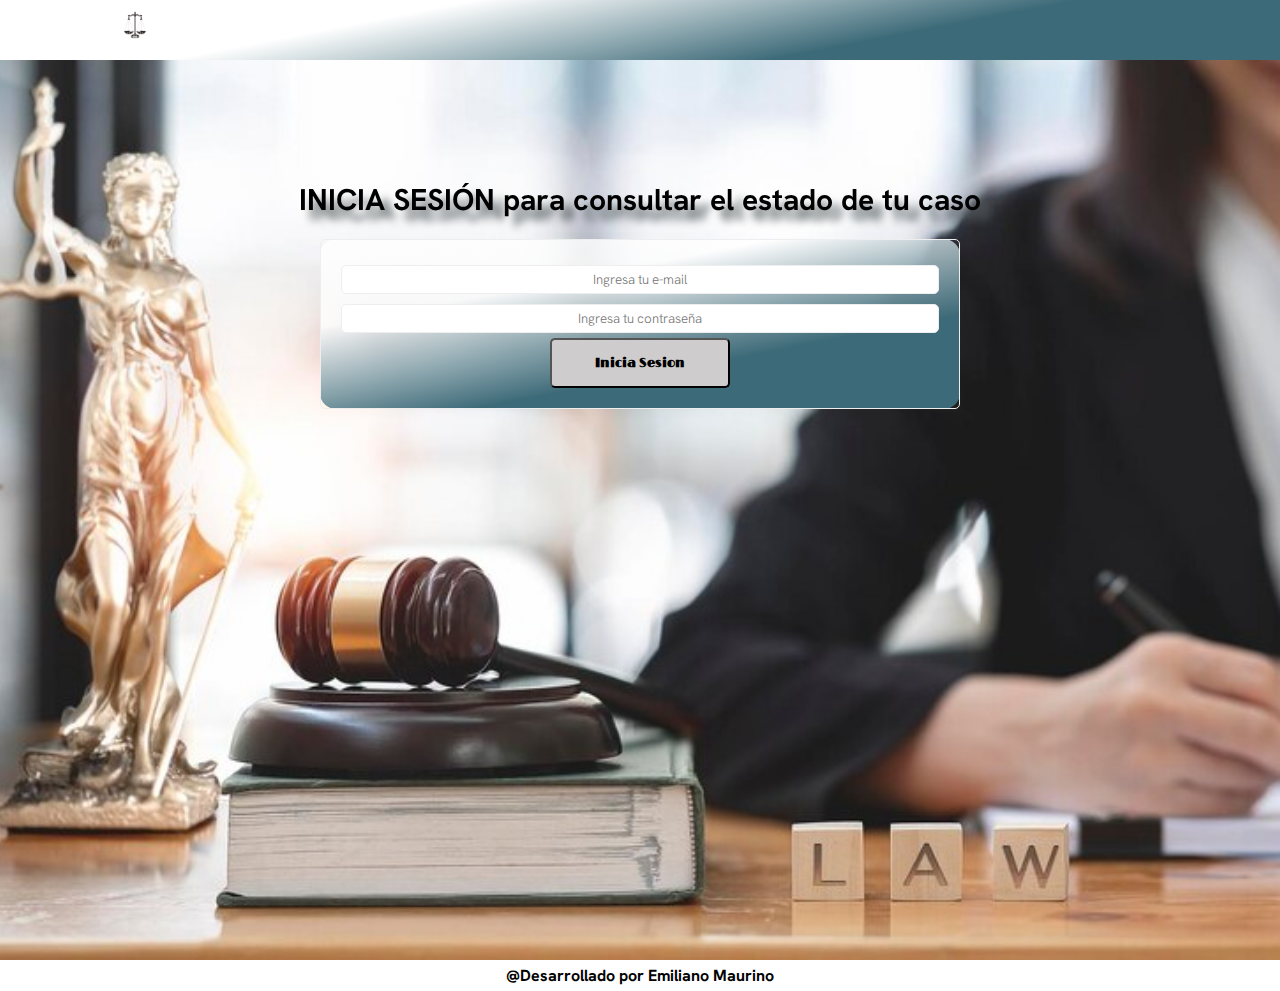
==== assets/pages/login.html @ 899f5407 "login y register" ====
<!DOCTYPE html>
<html lang="en">
<head>
    <meta charset="UTF-8">
    <meta http-equiv="X-UA-Compatible" content="IE=edge">
    <meta name="viewport" content="width=device-width, initial-scale=1.0">
    <link rel="stylesheet" href="/assets/styles.css">
    <title>Document</title>
</head>
<body>
    <main>
        <header>
            <a href="/index.html" alt="inicio" class="logo-login-register">
                <img src="/assets/img/logo.png" alt="logo empresa" class="logo">
            </a>
        </header>
        
        <section id="Hero">
            <h2>INICIA SESIÓN para consultar el estado de tu caso</h2>  
            <div class="form-conteiner">
            <div class="contact-form">
                <form action="" class="form">
                    <label for="email"></label>
                    <input type="email" id="email" placeholder="Ingresa tu e-mail" required class="form">
                    <label for="password"></label>
                    <input type="password" id="password" placeholder="Ingresa tu contraseña" required class="form">
                    <button type="submit" class="button">Inicia Sesion</button>
                </form>
            </div>
        </div>
        </section>    
        </main>
        <footer>
            <h4>@Desarrollado por Emiliano Maurino</h4>
        </footer>
</body>
</body>
</html>
---- assets/styles.css ----
@import url('https://fonts.googleapis.com/css2?family=Bad+Script&display=swap');
  @import url('https://fonts.googleapis.com/css2?family=Limelight&display=swap');
  /* @import url('https://fonts.googleapis.com/css2?family=Hanken+Grotesk:wght@100;300&display=swap'); */
  @import url('https://fonts.googleapis.com/css2?family=Hanken+Grotesk:ital,wght@0,200;0,300;0,400;0,500;1,200&display=swap');
  @import url('https://fonts.googleapis.com/css2?family=Montserrat+Subrayada&display=swap');


  /**
  font-family: "Bad Script", cursive;
  font-family: 'Limelight', cursive;
  font-family: 'Hanken Grotesk', sans-serif;
  font-family: 'Montserrat Subrayada', sans-serif;
  */

:root{
  --background: #2d3136;
  --background-dos: #25282a;
  --background-3: #2c2d36;
  --background-cards: #e0e8e7;
  --background-grey: #666;
  --background-green: #73a7a1;
  --text-green: #64ccc9;
  --text-blue:#336699;
  --font-bad:"Bad Script", cursive;
  --font-lime: 'Limelight', cursive;
  --font-hanken: 'Hanken Grotesk', sans-serif;
  --font-Monts: 'Montserrat Subrayada', sans-serif;

}

  html{
    scroll-padding-top: 60px;
    scroll-behavior: smooth;
  }

*{
    margin: 0;
    padding: 0;
    box-sizing: border-box;
    list-style-type: none;
    /* overflow-x: hidden; */
}
.logo-wp{
  position: fixed;
  bottom: 30px;
  right: 30px;
  height: 10vh;
}


header {
  width: 100%;
  position: fixed;
  height: 60px;
  display: flex;
  flex-direction: row;
  justify-content:center;
  align-items: center;
  top: 0;
  background: rgb(61,106,120);
  background: linear-gradient(349deg, rgba(61,106,120,1) 32%, rgba(255,255,255,0.8323704481792717) 70%);
  z-index: 999999;
}

.logo{
  height: 60%;
  margin-right: 100px;
}


.navbar,
.navbar-list,
.login {
    display: flex;
    justify-content: center;
    font-family: var(--font-hanken);
    cursor: pointer;
    transition: all 0.2s linear;
}

.navbar-list {
  gap: 60px;
  margin-right: 20px;
}

.navbar-list a{
  text-decoration: none;
  color: black;
}

.navbar-list li:first-child {
  font-weight: 800;
}

.navbar li:hover {
  scale: 1.1;
  transition: all 0.2s linear;
  font-weight: 600;
}

.menu-label{
  display: none;
}
.navbar input{
  display: none;
}

.login{
  display: flex;
  margin-left: 50px;
  transition: all 0.2s linear;
  text-decoration: none;
  font-family: var(--font-hanken);
  color: black;
}

.login-list{
  display: flex;
}

.login a:hover {
  scale: 1.1;
  transition: all 0.2s linear;
  gap: 10px;
  color: var(--background-cards);
  border: groove;
  border-width: thin;
  border-radius: 3px;
  padding: 3px;
  box-shadow: 5px 3px 3px black;
  font-weight: 400;
}

.menu-login{
  display: none;
}

main {
  margin-top: 60px;
}



/*HERO*/


 #Hero {
  background-image: url(./img/imagen-fondo3.jpg);
  background-position: center;
  background-size: cover;
  height:100vh;
  /* filter: blur(5px) ;  */
}


.hero-txt {
  display: flex;
  flex-direction: column;
  font-family: var(--font-hanken);
  color: var(--backgroud-dos);
  align-items: center;
  align-content: center;
  gap: 30px;
  padding-top: 150px;
  font-size: 30px;
  filter: drop-shadow(10px 10px 4px rgb(85, 94, 97))
  }

.hero-txt h1,
span {
  font-family: var(--font-lime);
  font-size: 40px;
}

.hero-txt h1{
  margin-top: 20px;
}



/*ABOUT*/

  #about-us{
    display: flex;
    flex-direction: row;
    padding-top: 30px;
  }

  .about-txt{
    padding: 30px;
    width: 50%;
    column-count: 2;
    column-gap: 25px;
    column-rule:2px solid var(--background-cards);
    text-align: justify;
    margin-left: 50px;
    font-family: var(--font-hanken);
  }

  .about-card{
    width: 50%;
    padding: 30px;
    display: flex;
    flex-direction: column;
    align-items: center;
    align-content: center;
  }

  .about-img {
    height: 50%;
    border-radius: 2rem;

  }

  .about-img-txt{
    font-family: var(--font-hanken);
    padding: 10px;
  }



  /*CARDS*/

  #cards{
    display: flex;
    width: 100%;
    gap: 30px;
    justify-content:space-between;
    flex-direction: column;
    padding-top: 30px;
  }

  .cards-conteiner{
    display: flex;
    flex-direction: row;
    justify-content: space-evenly;
    padding: 0px;
  }
  .card-conteiner{
    height: 200px;
    width: 300px;
    gap: 20px;
    display: flex;
    flex-direction: column;
    padding: 20px;
    align-self: center;
    align-items: center;
    text-align: justify;
    /* background-color: var(--background-cards); */
    overflow: hidden;
    transition: all 1s;
    border-radius: 5px;
  }

  .card-conteiner:hover{
    transition: all 1s;
    height: 350px;
    background: rgb(61,120,99);
    background: linear-gradient(349deg, rgba(61,120,99,0.5830707282913166) 32%, rgba(255,255,255,0.8323704481792717) 70%);
    padding: 0 20 10 20;
    gap: 10px;
  }


  .card-conteiner img{
    height: 100px;
    width: 75%;
    border-radius: 10px;
  }
  .card-conteiner h4{
    padding-top: 10px;
    font-family: var(--font-lime);
  }
  .card-conteiner p{
    padding-top: 10px;
    font-family: var(--font-hanken);
    font-weight: 400;
  }



  /*CONTACT-US*/

  #contact-us{
    display: flex;
    flex-direction: row;
    background: rgb(61,120,99);
    background: linear-gradient(349deg, rgba(61,120,99,0.5830707282913166) 32%, rgba(255,255,255,0.8323704481792717) 70%);
    padding-top: 80px;
  }

  #contact-us h2{
    font-family: var(--font-lime);
    display: flex;
    flex-direction: column;
    align-items: center;
    color: #CECCCC;
    padding: 50px
  }
  #contact-us h2:first-child {
    color: black;
  }
  .contact-information{
    width: 50%;
    display: flex;
    flex-direction: column;
    align-content: flex-start;
  }

  .contact-information img{
    width: 10%;
    height: 10%;
  }
  .info-contact{
    display: flex;
    gap: 10px;
    padding: 10px;
    font-family: var(--font-hanken);
    margin-left: 80px;
  }

  .info-contact p{
    align-self: center;
    padding: 10px;
  }


  .contact-form{
    width: 50%;
    display: flex;
    flex-direction: column;
    background: rgb(61,106,120);
    background: linear-gradient(349deg, rgba(61,106,120,1) 32%, rgba(255,255,255,0.8323704481792717) 70%);  border-radius: 1rem;
  }

  .contact-form form{
    display: flex;
    flex-direction: column;
    gap: 5px;
    padding: 20px;
  }

  .form{
    border-radius: 5px;
    font-family: var(--font-hanken);
    text-align: center;
    font-weight: 600;
    padding: 5px;
    border: groove;
    border-width: thin;
  }

  .form textarea{
    text-align: justify;
    border: groove;
    border-width: thin;
  }

  .form button{
      align-self: center;
  }

  .form button:hover{
    transition: all 0.2s linear;
    border: groove;
    border-width: thin;
    box-shadow: 10px 5px 5px black;
  }

  .form ::placeholder{
    text-align: center;
    font-weight: 300;
  }

  .button{
    border-radius: 5px;
    width: 30%;
    height: 15%;
    display: flex;
    flex-direction: column;
    text-align: center;
    align-items: center;
    padding: 15px;
    font-family: var(--font-lime);
    font-weight: 600;
    background-color: #CECCCC;
  }


  /* FOOTER */
  footer{
    display: flex;
    font-family: var(--font-hanken);
    padding: 5px;
    justify-content: center;
  }



/*LOGIN*/



/*REGISTER*/

.logo-login-register{
    height: 100%;
    right: 80%;
    position: absolute;
    padding-top: 10px;
  }
#Hero h2{
  display: flex;
  text-align: center;
  padding: 20px;
  display: flex;
  flex-direction: column;
  font-family: var(--font-hanken);
  color: var(--backgroud-dos);
  gap: 30px;
  padding-top: 120px;
  font-size: 30px;
  filter: drop-shadow(10px 10px 4px rgb(85, 94, 97))
}

.form-conteiner{
  display: flex;
  align-content: center;
  justify-content: center;
  align-items: center;
}
#Hero .button{
  /* padding: 30px; */
}



/* ANIMATION */


  @keyframes slide-up{
    from{
       transform: translateY(100px);
    }
    to{
      transform: translateY(0px);
    }
  }

  @keyframes slide-down{
    from{
      transform: translateY(-30px);
    }
    to{
      transform: translateY(0px);
    }
  }

  @keyframes slide-left{
    from{
      transform: translateX(200px);
    }
    to{
      transform: translateX(0px);
    }
  }

  @keyframes slide-right{
    from{
      transform: translate(-200px);
    }
    to{
      transform: translateX(0px);
    }
  }

  @keyframes fade{
    from{
      opacity: 0;
    }
    to{
      opacity: 1;
    }
  }


  .navbar,
  .navbar-list,
  .login{
    opacity: 0;
    animation: slide-left 0.9s ease-in,
    fade 0.8s forwards;
  }

  .hero-txt h1,
  h3,
  span{
    animation: slide-up 1s ease-in,
    fade 1.2s ease-in forwards;
  }

  .hero-txt h3,
  span{
    opacity: 0;
    animation-delay: 1s;
  }

  .logo-wp{
    opacity: 0;
    animation: slide-up 0.8s ease-in,
    fade 1.2s ease-in forwards;
    animation-delay: 1.2s;
  }

  .about-img,
  .about-img-txt {
    animation: fade 0.9s ease-in,
    slide-left 0.8s ease-in;
  }

  .about-txt{
    animation: fade 0.9s ease-in,
    slide-right 0.8s ease-in;
  }





  /* MEDIAQUERIES */

@media (max-width: 992px){

  .navbar-list{
  gap: 25px;
  }

  .login-list{
    position: absolute;
    top: 60px;
    left: 75%;
    width: 25%;
    flex-direction: column;
    background: rgb(61,106,120);
    background: linear-gradient(349deg, rgba(61,106,120,1) 32%, rgba(255,255,255,0.8323704481792717) 70%);
    border: groove;
    border-width: thin;
    border-top: 0px;
    border-radius: 0px 0px 10px 10px;
    align-items: flex-start;
    align-self: center;
    padding: 25px ;
    gap: 15px;
    z-index: 2;
    display: none;
  }


  .login a:hover{
    color: black;
    box-shadow: none;
    scale: 1.1;
  }
  .login a{
    opacity: 0;
    animation: slide-up 0.5s ease-in,
    fade 0.6s forwards;
  }


  .menu-login {
        display: flex;
        order: 2;
        cursor: pointer;
  }


  .menu-login img {
        height: 25px;
        width: 25px;
  }


  #menu-login:checked + .login-list {
        display: flex;
        opacity: 0;
        animation: slide-down 0.3s ease-out,
        fade 0.8s forwards;
  }

  #Hero h3{
      padding-left: 10px;
      text-align: center;
  }

  #Hero span{
      padding-right: 10px;
  }

  #about-us{
        gap: 20px;
  }

  .about-txt{
        width: 70%;
  }

  .about-card{
        width: 30%;
  }

  .about-img{
      height: 40%;
  }


  .contact-information{
      width: 40%;
    }
  .info-contact{
      margin-left: 30px;
  }

  .contact-form{
      width: 60%;
    }
}


@media (max-width: 768px){

  Header{
    justify-content: space-between;
    padding-right: 30px;
  }

  .navbar-list{
    position: absolute;
    top: 60px;
    left: 40%;
    width: 60%;
    flex-direction: column;
    background: rgb(61,106,120);
    background: linear-gradient(349deg, rgba(61,106,120,1) 32%, rgba(255,255,255,0.8323704481792717) 70%);
    border: groove;
    border-width: thin;
    border-top: 0px;
    border-radius: 0px 0px 10px 10px;
    align-items: flex-start;
    align-self: center;
    padding: 25px ;
    gap: 15px;
    z-index: 2;
    display: none;
  }

  .navbar-list a{
      opacity: 0;
      animation: slide-up 0.5s ease-in,
      fade 0.6s forwards;
  }
  .login a:hover{
  scale: none;
  transition: none;    
  }

  .menu-label {
        display: flex;
        cursor: pointer;
  }


  .menu-label img {
        height: 25px;
        width: 25px;
  }


  #menu-toggle:checked + .navbar-list {
        display: flex;
        opacity: 0;
        animation: slide-down 0.3s ease-out,
        fade 0.8s forwards;
  }

  .login-list{
    padding: 25px 5px;
  }

  .login a:hover{
  border: none;
  }

#about-us{  
  flex-direction: column;
}
.about-txt{
  width: 100%;
  padding: 15px;
  margin-left: 0px;
}

.about-img,
.about-img-txt{
  display: none;
}

.cards-conteiner{
 flex-direction: column; 
}
}


@media (max-width: 576px){
  .login-list{
    padding: 25px 0px;
    left: 70%;
    width: 30%;
  }
  .login-list a{
    margin-left: 35px;
  }
  
  #Hero {
    background-image: url(./img/imagen-fondo3.jpg);
    background-position: center;
    background-size:calc();  
  }
   
  .hero-txt h1{
    text-align: center;
  }

  #contact-us{
    flex-direction: column;
  }
  .contact-information{
    width: 100%;
  }
  .information-conteiner{
    flex-direction: row;
  }

  .contact-form{
    width: 100%;
  }

  .button{
    padding: 15px;
  }
}
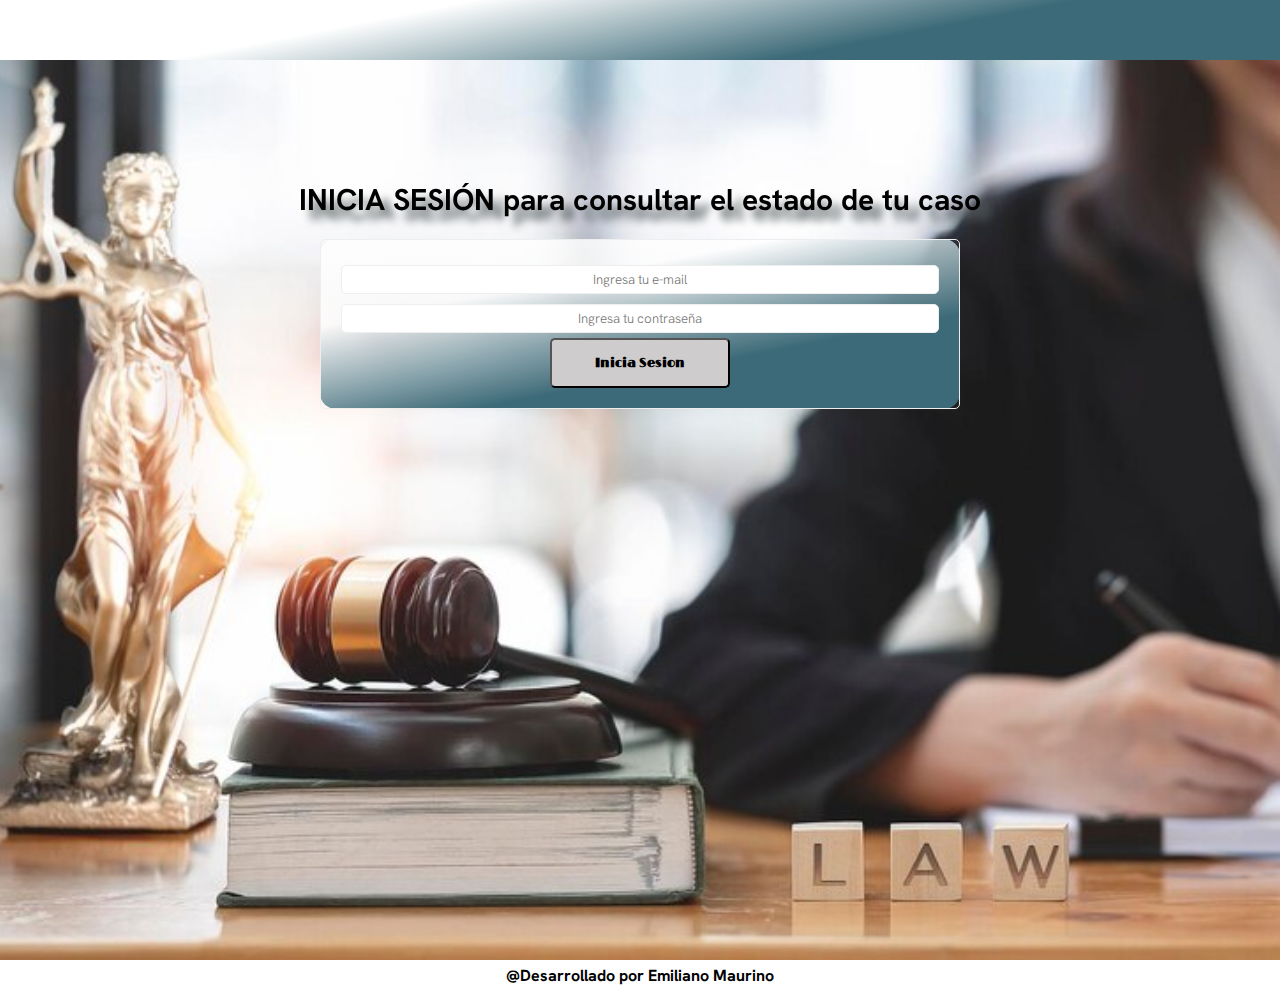
==== commit 1c9c4bd8: "icons" ====
--- a/assets/pages/login.html
+++ b/assets/pages/login.html
@@ -5,13 +5,14 @@
     <meta http-equiv="X-UA-Compatible" content="IE=edge">
     <meta name="viewport" content="width=device-width, initial-scale=1.0">
     <link rel="stylesheet" href="/assets/styles.css">
+    <link rel="stylesheet" href="https://cdnjs.cloudflare.com/ajax/libs/font-awesome/6.3.0/css/all.min.css" integrity="sha512-SzlrxWUlpfuzQ+pcUCosxcglQRNAq/DZjVsC0lE40xsADsfeQoEypE+enwcOiGjk/bSuGGKHEyjSoQ1zVisanQ==" crossorigin="anonymous" referrerpolicy="no-referrer" />
     <title>Document</title>
 </head>
 <body>
     <main>
         <header>
             <a href="/index.html" alt="inicio" class="logo-login-register">
-                <img src="/assets/img/logo.png" alt="logo empresa" class="logo">
+                <i class="fa-solid fa-scale-balanced"></i>
             </a>
         </header>
         
--- a/assets/styles.css
+++ b/assets/styles.css
@@ -1,16 +1,8 @@
   @import url('https://fonts.googleapis.com/css2?family=Bad+Script&display=swap');
   @import url('https://fonts.googleapis.com/css2?family=Limelight&display=swap');
-  /* @import url('https://fonts.googleapis.com/css2?family=Hanken+Grotesk:wght@100;300&display=swap'); */
   @import url('https://fonts.googleapis.com/css2?family=Hanken+Grotesk:ital,wght@0,200;0,300;0,400;0,500;1,200&display=swap');
   @import url('https://fonts.googleapis.com/css2?family=Montserrat+Subrayada&display=swap');
 
-
-  /**
-  font-family: "Bad Script", cursive;
-  font-family: 'Limelight', cursive;
-  font-family: 'Hanken Grotesk', sans-serif;
-  font-family: 'Montserrat Subrayada', sans-serif;
-  */
 
 :root{
   --background: #2d3136;
@@ -38,15 +30,18 @@
     padding: 0;
     box-sizing: border-box;
     list-style-type: none;
-    /* overflow-x: hidden; */
-}
-.logo-wp{
+  }
+
+
+  .logo-wp{
   position: fixed;
   bottom: 30px;
   right: 30px;
   height: 10vh;
-}
-
+  }
+
+
+/*HEADER*/
 
 header {
   width: 100%;
@@ -60,84 +55,84 @@
   background: rgb(61,106,120);
   background: linear-gradient(349deg, rgba(61,106,120,1) 32%, rgba(255,255,255,0.8323704481792717) 70%);
   z-index: 999999;
-}
-
-.logo{
-  height: 60%;
-  margin-right: 100px;
-}
-
-
-.navbar,
-.navbar-list,
-.login {
-    display: flex;
-    justify-content: center;
+  }
+
+  .fa-scale-balanced{
+    font-size: 25px;
+    margin-right: 100px;
+  }
+
+
+  .navbar,
+  .navbar-list,
+  .login {
+      display: flex;
+      justify-content: center;
+      font-family: var(--font-hanken);
+      cursor: pointer;
+      transition: all 0.2s linear;
+  }
+
+  .navbar-list {
+    gap: 60px;
+    margin-right: 20px;
+  }
+
+  .navbar-list a{
+    text-decoration: none;
+    color: black;
+  }
+
+  .navbar-list li:first-child {
+    font-weight: 800;
+  }
+
+  .navbar li:hover {
+    scale: 1.1;
+    transition: all 0.2s linear;
+    font-weight: 600;
+  }
+
+  .menu-label{
+    display: none;
+  }
+  .navbar input{
+    display: none;
+  }
+
+  .login{
+    display: flex;
+    margin-left: 50px;
+    transition: all 0.2s linear;
+    text-decoration: none;
     font-family: var(--font-hanken);
-    cursor: pointer;
+    color: black;
+  }
+
+  .login-list{
+    display: flex;
+  }
+
+  .login a:hover {
+    scale: 1.1;
     transition: all 0.2s linear;
-}
-
-.navbar-list {
-  gap: 60px;
-  margin-right: 20px;
-}
-
-.navbar-list a{
-  text-decoration: none;
-  color: black;
-}
-
-.navbar-list li:first-child {
-  font-weight: 800;
-}
-
-.navbar li:hover {
-  scale: 1.1;
-  transition: all 0.2s linear;
-  font-weight: 600;
-}
-
-.menu-label{
-  display: none;
-}
-.navbar input{
-  display: none;
-}
-
-.login{
-  display: flex;
-  margin-left: 50px;
-  transition: all 0.2s linear;
-  text-decoration: none;
-  font-family: var(--font-hanken);
-  color: black;
-}
-
-.login-list{
-  display: flex;
-}
-
-.login a:hover {
-  scale: 1.1;
-  transition: all 0.2s linear;
-  gap: 10px;
-  color: var(--background-cards);
-  border: groove;
-  border-width: thin;
-  border-radius: 3px;
-  padding: 3px;
-  box-shadow: 5px 3px 3px black;
-  font-weight: 400;
-}
-
-.menu-login{
-  display: none;
-}
-
-main {
-  margin-top: 60px;
-}
+    gap: 10px;
+    color: var(--background-cards);
+    border: groove;
+    border-width: thin;
+    border-radius: 3px;
+    padding: 3px;
+    box-shadow: 5px 3px 3px black;
+    font-weight: 400;
+  }
+
+  .menu-login{
+    display: none;
+  }
+
+  main {
+    margin-top: 60px;
+  }
 
 
 
@@ -149,32 +144,31 @@
   background-position: center;
   background-size: cover;
   height:100vh;
-  /* filter: blur(5px) ;  */
-}
-
-
-.hero-txt {
-  display: flex;
-  flex-direction: column;
-  font-family: var(--font-hanken);
-  color: var(--backgroud-dos);
-  align-items: center;
-  align-content: center;
-  gap: 30px;
-  padding-top: 150px;
-  font-size: 30px;
-  filter: drop-shadow(10px 10px 4px rgb(85, 94, 97))
-  }
-
-.hero-txt h1,
-span {
-  font-family: var(--font-lime);
-  font-size: 40px;
-}
-
-.hero-txt h1{
-  margin-top: 20px;
-}
+  }
+
+
+  .hero-txt {
+    display: flex;
+    flex-direction: column;
+    font-family: var(--font-hanken);
+    color: var(--backgroud-dos);
+    align-items: center;
+    align-content: center;
+    gap: 30px;
+    padding-top: 150px;
+    font-size: 30px;
+    filter: drop-shadow(10px 10px 4px rgb(85, 94, 97))
+    }
+
+  .hero-txt h1,
+  span {
+    font-family: var(--font-lime);
+    font-size: 40px;
+  }
+
+  .hero-txt h1{
+    margin-top: 20px;
+  }
 
 
 
@@ -209,7 +203,7 @@
   .about-img {
     height: 50%;
     border-radius: 2rem;
-
+    padding: 5px;
   }
 
   .about-img-txt{
@@ -246,7 +240,6 @@
     align-self: center;
     align-items: center;
     text-align: justify;
-    /* background-color: var(--background-cards); */
     overflow: hidden;
     transition: all 1s;
     border-radius: 5px;
@@ -279,7 +272,8 @@
 
 
 
-  /*CONTACT-US*/
+/*CONTACT-US*/
+
 
   #contact-us{
     display: flex;
@@ -300,6 +294,7 @@
   #contact-us h2:first-child {
     color: black;
   }
+
   .contact-information{
     width: 50%;
     display: flex;
@@ -307,9 +302,8 @@
     align-content: flex-start;
   }
 
-  .contact-information img{
-    width: 10%;
-    height: 10%;
+  .contact-information i{
+    font-size: 25px;
   }
   .info-contact{
     display: flex;
@@ -387,7 +381,7 @@
   }
 
 
-  /* FOOTER */
+/* FOOTER */
   footer{
     display: flex;
     font-family: var(--font-hanken);
@@ -397,18 +391,21 @@
 
 
 
-/*LOGIN*/
-
-
-
-/*REGISTER*/
+
+
+
+/*REGISTER - LOGIN */
 
 .logo-login-register{
     height: 100%;
     right: 80%;
     position: absolute;
-    padding-top: 10px;
-  }
+    padding-top: 15px;
+    text-decoration: none;
+    color: black;
+  }
+
+
 #Hero h2{
   display: flex;
   text-align: center;
@@ -429,10 +426,6 @@
   justify-content: center;
   align-items: center;
 }
-#Hero .button{
-  /* padding: 30px; */
-}
-
 
 
 /* ANIMATION */
@@ -527,7 +520,7 @@
 
 
 
-  /* MEDIAQUERIES */
+/* MEDIAQUERIES */
 
 @media (max-width: 992px){
 
@@ -563,7 +556,7 @@
   }
   .login a{
     opacity: 0;
-    animation: slide-up 0.5s ease-in,
+    animation: slide-down 0.5s ease-in,
     fade 0.6s forwards;
   }
 
@@ -588,6 +581,7 @@
         fade 0.8s forwards;
   }
 
+
   #Hero h3{
       padding-left: 10px;
       text-align: center;
@@ -603,6 +597,7 @@
 
   .about-txt{
         width: 70%;
+        margin-left: 0px;
   }
 
   .about-card{
@@ -646,19 +641,21 @@
     border-width: thin;
     border-top: 0px;
     border-radius: 0px 0px 10px 10px;
-    align-items: flex-start;
+    align-items:flex-start;
     align-self: center;
     padding: 25px ;
     gap: 15px;
     z-index: 2;
     display: none;
   }
-
-  .navbar-list a{
-      opacity: 0;
-      animation: slide-up 0.5s ease-in,
-      fade 0.6s forwards;
-  }
+  .fa-scale-balanced{
+    padding-left: 10px;
+  }
+  .navbar-list li{
+    animation: slide-down 0.5s ease-in,
+    fade 0.6s forwards;
+  }
+  
   .login a:hover{
   scale: none;
   transition: none;    
@@ -670,9 +667,8 @@
   }
 
 
-  .menu-label img {
-        height: 25px;
-        width: 25px;
+  .menu-label i {
+      font-size: 25px;
   }
 
 
@@ -708,6 +704,13 @@
 .cards-conteiner{
  flex-direction: column; 
 }
+.logo-login-register{
+  right: 60%;
+}
+.form-conteiner button{
+  width: 40%;
+}
+
 }
 
 
@@ -748,4 +751,5 @@
   .button{
     padding: 15px;
   }
+
 }